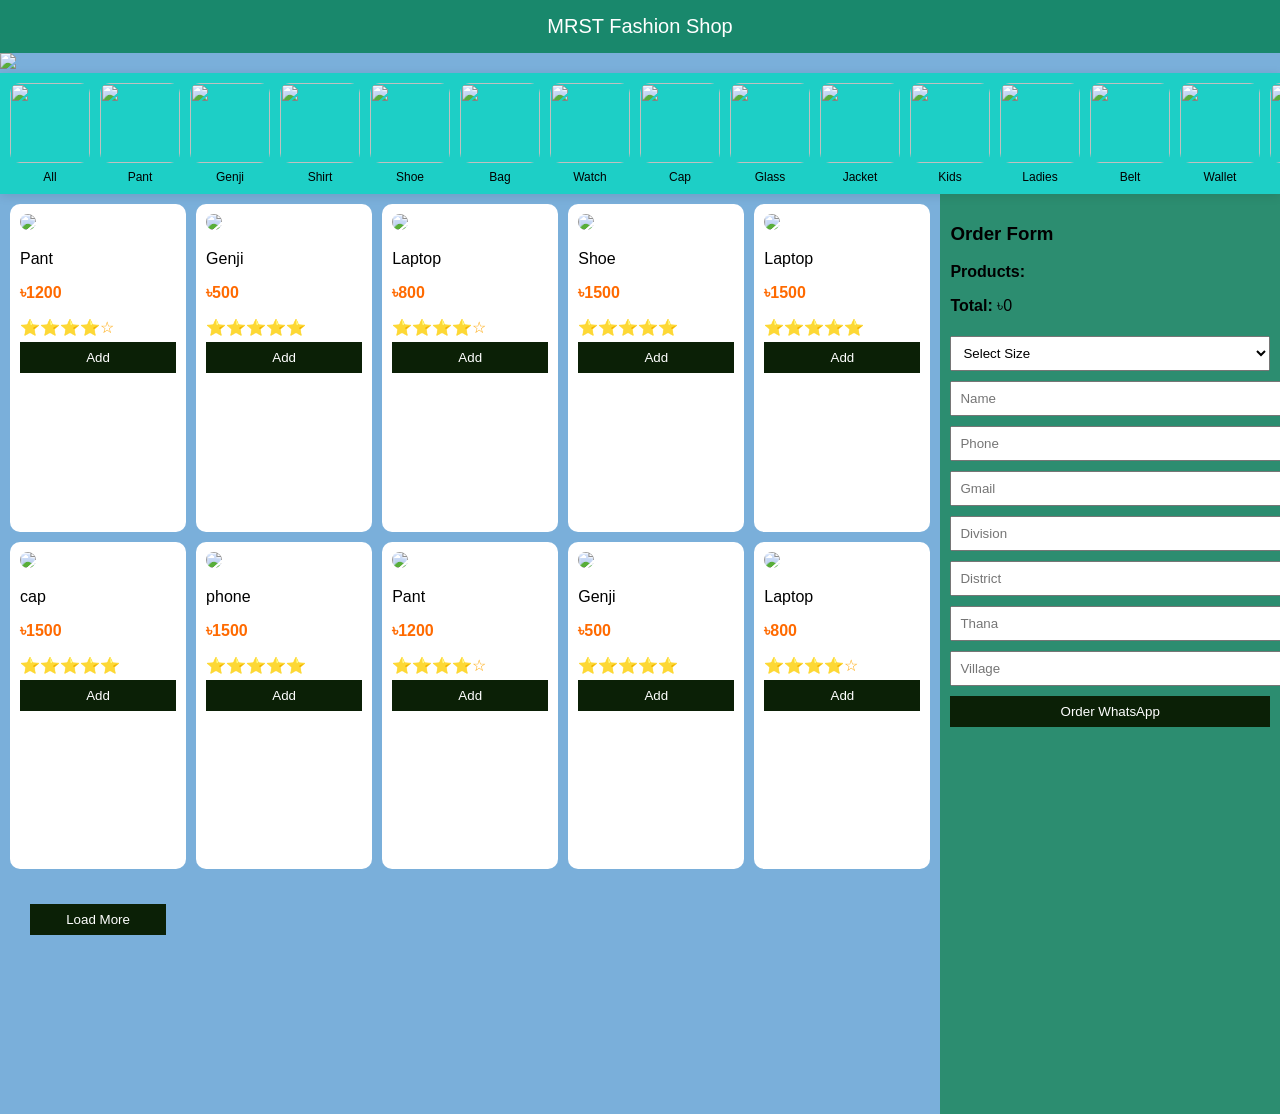
==== Photograph.html @ 0cf2e61b "Add files via upload" ====
<!DOCTYPE html>

<html lang="en">
<head>
<meta charset="UTF-8">
<meta name="viewport" content="width=device-width, initial-scale=1.0">
<title>MRST Fashion Pro</title>

<style>
body{margin:0;font-family:Arial;background:#7aafda;}
header{background:#19886c;color:white;padding:15px;text-align:center;font-size:20px;}

.categories{
  display:flex;
  overflow-x:auto;
  gap:10px;
  padding:10px;
  background:rgb(29, 207, 198);

  position:sticky;
  top:0;
  z-index:999;
  box-shadow:0 2px 10px rgba(0,0,0,0.1);
}
.categories div{
  min-width:80px;
  text-align:center;
  cursor:pointer;
}
.categories img{
  width:80px;
  height:80px;
  border-radius:10px;
}

.categories p{
  font-size:12px;
  margin:3px 0 0;
}

.container{display:flex;}
.products{
  width:72%;
  display:grid;
  grid-template-columns:repeat(5,1fr);
  gap:10px;
  padding:10px;
}

.item{
  background:white;
  padding:10px;
  border-radius:10px;
}
.item img{width:100%;border-radius:10px;}
.price{color:#ff6a00;font-weight:bold;}
button{
  width:100%;
  padding:8px;
  background:#0b2006;
  color:white;
  border:none;
  margin-top:5px;
}

.form{
  width:25%;
  background:rgb(44, 141, 112);
  padding:10px;
  position:sticky;
  top:0;
  height:100vh;
  overflow:auto;
}

.form input,.form select{
  width:100%;
  padding:8px;
  margin:5px 0;
}

.stars{color:orange;}

@media(max-width:768px){

  .container{
    flex-direction:row;
  }

  .products{
    width:65%;
  }

  .form{
    width:35%;
    position:sticky;
    top:70px;
    height:100vh;
  }

}
</style>

</head>

<body>

<header>MRST Fashion Shop</header>
<!-- Simple Slider (No CSS needed extra) -->

<div>
  <img id="slider" src="img/cover3.jpg" width="100%">
</div>

<script>
let images = [
  "img/cover1.jpg",
  "img/cover2.jpg",
  "img/cover3.jpg",
  "img/cover4.jpg"
];

let i = 0;

setInterval(()=>{
  i++;
  if(i >= images.length){
    i = 0;
  }
  document.getElementById("slider").src = images[i];
}, 3000);
</script>
<!-- Categories (Fixed Images) -->

<div class="categories">
<div onclick="filter('all')"><img src="https://picsum.photos/id/100/80/80"><p>All</p></div>
<div onclick="filter('pant')"><img src="https://picsum.photos/id/1011/80/80"><p>Pant</p></div>
<div onclick="filter('genji')"><img src="https://picsum.photos/id/1025/80/80"><p>Genji</p></div>
<div onclick="filter('shirt')"><img src="https://picsum.photos/id/1005/80/80"><p>Shirt</p></div>
<div onclick="filter('shoe')"><img src="https://picsum.photos/id/21/80/80"><p>Shoe</p></div>
<div onclick="filter('bag')"><img src="https://picsum.photos/id/1062/80/80"><p>Bag</p></div>
<div onclick="filter('watch')"><img src="https://picsum.photos/id/1060/80/80"><p>Watch</p></div>
<div onclick="filter('cap')"><img src="https://picsum.photos/id/1074/80/80"><p>Cap</p></div>
<div onclick="filter('glass')"><img src="https://picsum.photos/id/1080/80/80"><p>Glass</p></div>
<div onclick="filter('jacket')"><img src="https://picsum.photos/id/1001/80/80"><p>Jacket</p></div>
<div onclick="filter('kids')"><img src="https://picsum.photos/id/1027/80/80"><p>Kids</p></div>
<div onclick="filter('ladies')"><img src="https://picsum.photos/id/1012/80/80"><p>Ladies</p></div>
<div onclick="filter('belt')"><img src="https://picsum.photos/id/1059/80/80"><p>Belt</p></div>
<div onclick="filter('wallet')"><img src="https://picsum.photos/id/1063/80/80"><p>Wallet</p></div>
<div onclick="filter('perfume')"><img src="https://picsum.photos/id/1069/80/80"><p>Perfume</p></div>
<div onclick="filter('phone')"><img src="https://picsum.photos/id/180/80/80"><p>Phone</p></div>
<div onclick="filter('laptop')"><img src="https://picsum.photos/id/0/80/80"><p>Laptop</p></div>
<div onclick="filter('headphone')"><img src="https://picsum.photos/id/29/80/80"><p>Headphone</p></div>
<div onclick="filter('charger')"><img src="https://picsum.photos/id/96/80/80"><p>Charger</p></div>
<div onclick="filter('powerbank')"><img src="https://picsum.photos/id/1084/80/80"><p>PowerBank</p></div>
</div>

<div class="container">

<!-- Products (Fixed Images) -->

<div class="products" id="products">
  

<div class="item pant">
<img src="https://picsum.photos/id/1011/300/300">
<p>Pant</p>
<p class="price">৳1200</p>
<div class="stars">⭐⭐⭐⭐☆</div>
<button onclick="addToCart('Pant',1200)">Add</button>
</div>

<div class="item genji">
<img src="https://picsum.photos/id/1025/300/300">
<p>Genji</p>
<p class="price">৳500</p>
<div class="stars">⭐⭐⭐⭐⭐</div>
<button onclick="addToCart('Genji',500)">Add</button>
</div>

<div class="item laptop">
<img src="https://picsum.photos/id/1005/300/300">
<p>Laptop</p>
<p class="price">৳800</p>
<div class="stars">⭐⭐⭐⭐☆</div>
<button onclick="addToCart('Laptop',800)">Add</button>
</div>

<div class="item shoe">
<img src="https://picsum.photos/id/21/300/300">
<p>Shoe</p>
<p class="price">৳1500</p>
<div class="stars">⭐⭐⭐⭐⭐</div>
<button onclick="addToCart('Shoe',1500)">Add</button>
</div>

<div class="item Laptop">
<img src="img/phone1.jpg.jpg">
<p>Laptop</p>
<p class="price">৳1500</p>
<div class="stars">⭐⭐⭐⭐⭐</div>
<button onclick="addToCart('Laptop',1500)">Add</button>
</div>

<div class="item cap">
<img src="img/phone1.jpg.jpg">
<p>cap</p>
<p class="price">৳1500</p>
<div class="stars">⭐⭐⭐⭐⭐</div>
<button onclick="addToCart('cap',1500)">Add</button>
</div>
<div class="item phone">
<img src="img/phone1.jpg.jpg">
<p>phone</p>
<p class="price">৳1500</p>
<div class="stars">⭐⭐⭐⭐⭐</div>
<button onclick="addToCart('phone',1500)">Add</button>
</div>

<div class="item pant">
<img src="https://picsum.photos/id/1011/300/300">
<p>Pant</p>
<p class="price">৳1200</p>
<div class="stars">⭐⭐⭐⭐☆</div>
<button onclick="addToCart('Pant',1200)">Add</button>
</div>

<div class="item genji">
<img src="https://picsum.photos/id/1025/300/300">
<p>Genji</p>
<p class="price">৳500</p>
<div class="stars">⭐⭐⭐⭐⭐</div>
<button onclick="addToCart('Genji',500)">Add</button>
</div>

<div class="item laptop">
<img src="https://picsum.photos/id/1005/300/300">
<p>Laptop</p>
<p class="price">৳800</p>
<div class="stars">⭐⭐⭐⭐☆</div>
<button onclick="addToCart('Laptop',800)">Add</button>
</div>

<div class="item shoe">
<img src="https://picsum.photos/id/21/300/300">
<p>Shoe</p>
<p class="price">৳1500</p>
<div class="stars">⭐⭐⭐⭐⭐</div>
<button onclick="addToCart('Shoe',1500)">Add</button>
</div>

<div class="item Laptop">
<img src="img/phone1.jpg.jpg">
<p>Laptop</p>
<p class="price">৳1500</p>
<div class="stars">⭐⭐⭐⭐⭐</div>
<button onclick="addToCart('Laptop',1500)">Add</button>
</div>

<div class="item cap">
<img src="img/phone1.jpg.jpg">
<p>cap</p>
<p class="price">৳1500</p>
<div class="stars">⭐⭐⭐⭐⭐</div>
<button onclick="addToCart('cap',1500)">Add</button>
</div>
<div class="item phone">
<img src="img/phone1.jpg.jpg">
<p>phone</p>
<p class="price">৳1500</p>
<div class="stars">⭐⭐⭐⭐⭐</div>
<button onclick="addToCart('phone',1500)">Add</button>
</div>

<div class="item pant">
<img src="https://picsum.photos/id/1011/300/300">
<p>Pant</p>
<p class="price">৳1200</p>
<div class="stars">⭐⭐⭐⭐☆</div>
<button onclick="addToCart('Pant',1200)">Add</button>
</div>

<div class="item genji">
<img src="https://picsum.photos/id/1025/300/300">
<p>Genji</p>
<p class="price">৳500</p>
<div class="stars">⭐⭐⭐⭐⭐</div>
<button onclick="addToCart('Genji',500)">Add</button>
</div>

<div class="item laptop">
<img src="https://picsum.photos/id/1005/300/300">
<p>Laptop</p>
<p class="price">৳800</p>
<div class="stars">⭐⭐⭐⭐☆</div>
<button onclick="addToCart('Laptop',800)">Add</button>
</div>

<div class="item shoe">
<img src="https://picsum.photos/id/21/300/300">
<p>Shoe</p>
<p class="price">৳1500</p>
<div class="stars">⭐⭐⭐⭐⭐</div>
<button onclick="addToCart('Shoe',1500)">Add</button>
</div>

<div class="item Laptop">
<img src="img/phone1.jpg.jpg">
<p>Laptop</p>
<p class="price">৳1500</p>
<div class="stars">⭐⭐⭐⭐⭐</div>
<button onclick="addToCart('Laptop',1500)">Add</button>
</div>

<div class="item cap">
<img src="img/phone1.jpg.jpg">
<p>cap</p>
<p class="price">৳1500</p>
<div class="stars">⭐⭐⭐⭐⭐</div>
<button onclick="addToCart('cap',1500)">Add</button>
</div>
<div class="item phone">
<img src="img/phone1.jpg.jpg">
<p>phone</p>
<p class="price">৳1500</p>
<div class="stars">⭐⭐⭐⭐⭐</div>
<button onclick="addToCart('phone',1500)">Add</button>
</div>

<div class="item pant">
<img src="https://picsum.photos/id/1011/300/300">
<p>Pant</p>
<p class="price">৳1200</p>
<div class="stars">⭐⭐⭐⭐☆</div>
<button onclick="addToCart('Pant',1200)">Add</button>
</div>

<div class="item genji">
<img src="https://picsum.photos/id/1025/300/300">
<p>Genji</p>
<p class="price">৳500</p>
<div class="stars">⭐⭐⭐⭐⭐</div>
<button onclick="addToCart('Genji',500)">Add</button>
</div>

<div class="item laptop">
<img src="https://picsum.photos/id/1005/300/300">
<p>Laptop</p>
<p class="price">৳800</p>
<div class="stars">⭐⭐⭐⭐☆</div>
<button onclick="addToCart('Laptop',800)">Add</button>
</div>

<div class="item shoe">
<img src="https://picsum.photos/id/21/300/300">
<p>Shoe</p>
<p class="price">৳1500</p>
<div class="stars">⭐⭐⭐⭐⭐</div>
<button onclick="addToCart('Shoe',1500)">Add</button>
</div>

<div class="item Laptop">
<img src="img/phone1.jpg.jpg">
<p>Laptop</p>
<p class="price">৳1500</p>
<div class="stars">⭐⭐⭐⭐⭐</div>
<button onclick="addToCart('Laptop',1500)">Add</button>
</div>

<div class="item cap">
<img src="img/phone1.jpg.jpg">
<p>cap</p>
<p class="price">৳1500</p>
<div class="stars">⭐⭐⭐⭐⭐</div>
<button onclick="addToCart('cap',1500)">Add</button>
</div>
<div class="item phone">
<img src="img/phone1.jpg.jpg">
<p>phone</p>
<p class="price">৳1500</p>
<div class="stars">⭐⭐⭐⭐⭐</div>
<button onclick="addToCart('phone',1500)">Add</button>
</div>

<div class="item pant">
<img src="https://picsum.photos/id/1011/300/300">
<p>Pant</p>
<p class="price">৳1200</p>
<div class="stars">⭐⭐⭐⭐☆</div>
<button onclick="addToCart('Pant',1200)">Add</button>
</div>

<div class="item genji">
<img src="https://picsum.photos/id/1025/300/300">
<p>Genji</p>
<p class="price">৳500</p>
<div class="stars">⭐⭐⭐⭐⭐</div>
<button onclick="addToCart('Genji',500)">Add</button>
</div>

<div class="item laptop">
<img src="https://picsum.photos/id/1005/300/300">
<p>Laptop</p>
<p class="price">৳800</p>
<div class="stars">⭐⭐⭐⭐☆</div>
<button onclick="addToCart('Laptop',800)">Add</button>
</div>

<div class="item shoe">
<img src="https://picsum.photos/id/21/300/300">
<p>Shoe</p>
<p class="price">৳1500</p>
<div class="stars">⭐⭐⭐⭐⭐</div>
<button onclick="addToCart('Shoe',1500)">Add</button>
</div>

<div class="item Laptop">
<img src="img/phone1.jpg.jpg">
<p>Laptop</p>
<p class="price">৳1500</p>
<div class="stars">⭐⭐⭐⭐⭐</div>
<button onclick="addToCart('Laptop',1500)">Add</button>
</div>

<div class="item cap">
<img src="img/phone1.jpg.jpg">
<p>cap</p>
<p class="price">৳1500</p>
<div class="stars">⭐⭐⭐⭐⭐</div>
<button onclick="addToCart('cap',1500)">Add</button>
</div>
<div class="item phone">
<img src="img/phone1.jpg.jpg">
<p>phone</p>
<p class="price">৳1500</p>
<div class="stars">⭐⭐⭐⭐⭐</div>
<button onclick="addToCart('phone',1500)">Add</button>
</div>

<div class="item pant">
<img src="https://picsum.photos/id/1011/300/300">
<p>Pant</p>
<p class="price">৳1200</p>
<div class="stars">⭐⭐⭐⭐☆</div>
<button onclick="addToCart('Pant',1200)">Add</button>
</div>

<div class="item genji">
<img src="https://picsum.photos/id/1025/300/300">
<p>Genji</p>
<p class="price">৳500</p>
<div class="stars">⭐⭐⭐⭐⭐</div>
<button onclick="addToCart('Genji',500)">Add</button>
</div>

<div class="item laptop">
<img src="https://picsum.photos/id/1005/300/300">
<p>Laptop</p>
<p class="price">৳800</p>
<div class="stars">⭐⭐⭐⭐☆</div>
<button onclick="addToCart('Laptop',800)">Add</button>
</div>

<div class="item shoe">
<img src="https://picsum.photos/id/21/300/300">
<p>Shoe</p>
<p class="price">৳1500</p>
<div class="stars">⭐⭐⭐⭐⭐</div>
<button onclick="addToCart('Shoe',1500)">Add</button>
</div>

<div class="item Laptop">
<img src="img/phone1.jpg.jpg">
<p>Laptop</p>
<p class="price">৳1500</p>
<div class="stars">⭐⭐⭐⭐⭐</div>
<button onclick="addToCart('Laptop',1500)">Add</button>
</div>

<div class="item cap">
<img src="img/phone1.jpg.jpg">
<p>cap</p>
<p class="price">৳1500</p>
<div class="stars">⭐⭐⭐⭐⭐</div>
<button onclick="addToCart('cap',1500)">Add</button>
</div>
<div class="item phone">
<img src="img/phone1.jpg.jpg">
<p>phone</p>
<p class="price">৳1500</p>
<div class="stars">⭐⭐⭐⭐⭐</div>
<button onclick="addToCart('phone',1500)">Add</button>
</div>

<div class="item pant">
<img src="https://picsum.photos/id/1011/300/300">
<p>Pant</p>
<p class="price">৳1200</p>
<div class="stars">⭐⭐⭐⭐☆</div>
<button onclick="addToCart('Pant',1200)">Add</button>
</div>

<div class="item genji">
<img src="https://picsum.photos/id/1025/300/300">
<p>Genji</p>
<p class="price">৳500</p>
<div class="stars">⭐⭐⭐⭐⭐</div>
<button onclick="addToCart('Genji',500)">Add</button>
</div>

<div class="item laptop">
<img src="https://picsum.photos/id/1005/300/300">
<p>Laptop</p>
<p class="price">৳800</p>
<div class="stars">⭐⭐⭐⭐☆</div>
<button onclick="addToCart('Laptop',800)">Add</button>
</div>

<div class="item shoe">
<img src="https://picsum.photos/id/21/300/300">
<p>Shoe</p>
<p class="price">৳1500</p>
<div class="stars">⭐⭐⭐⭐⭐</div>
<button onclick="addToCart('Shoe',1500)">Add</button>
</div>

<div class="item Laptop">
<img src="img/phone1.jpg.jpg">
<p>Laptop</p>
<p class="price">৳1500</p>
<div class="stars">⭐⭐⭐⭐⭐</div>
<button onclick="addToCart('Laptop',1500)">Add</button>
</div>

<div class="item cap">
<img src="img/phone1.jpg.jpg">
<p>cap</p>
<p class="price">৳1500</p>
<div class="stars">⭐⭐⭐⭐⭐</div>
<button onclick="addToCart('cap',1500)">Add</button>
</div>
<div class="item phone">
<img src="img/phone1.jpg.jpg">
<p>phone</p>
<p class="price">৳1500</p>
<div class="stars">⭐⭐⭐⭐⭐</div>
<button onclick="addToCart('phone',1500)">Add</button>
</div>

<div class="item pant">
<img src="https://picsum.photos/id/1011/300/300">
<p>Pant</p>
<p class="price">৳1200</p>
<div class="stars">⭐⭐⭐⭐☆</div>
<button onclick="addToCart('Pant',1200)">Add</button>
</div>

<div class="item genji">
<img src="https://picsum.photos/id/1025/300/300">
<p>Genji</p>
<p class="price">৳500</p>
<div class="stars">⭐⭐⭐⭐⭐</div>
<button onclick="addToCart('Genji',500)">Add</button>
</div>

<div class="item laptop">
<img src="https://picsum.photos/id/1005/300/300">
<p>Laptop</p>
<p class="price">৳800</p>
<div class="stars">⭐⭐⭐⭐☆</div>
<button onclick="addToCart('Laptop',800)">Add</button>
</div>

<div class="item shoe">
<img src="https://picsum.photos/id/21/300/300">
<p>Shoe</p>
<p class="price">৳1500</p>
<div class="stars">⭐⭐⭐⭐⭐</div>
<button onclick="addToCart('Shoe',1500)">Add</button>
</div>

<div class="item Laptop">
<img src="img/phone1.jpg.jpg">
<p>Laptop</p>
<p class="price">৳1500</p>
<div class="stars">⭐⭐⭐⭐⭐</div>
<button onclick="addToCart('Laptop',1500)">Add</button>
</div>

<div class="item cap">
<img src="img/phone1.jpg.jpg">
<p>cap</p>
<p class="price">৳1500</p>
<div class="stars">⭐⭐⭐⭐⭐</div>
<button onclick="addToCart('cap',1500)">Add</button>
</div>
<div class="item phone">
<img src="img/phone1.jpg.jpg">
<p>phone</p>
<p class="price">৳1500</p>
<div class="stars">⭐⭐⭐⭐⭐</div>
<button onclick="addToCart('phone',1500)">Add</button>
</div>

<div class="item pant">
<img src="https://picsum.photos/id/1011/300/300">
<p>Pant</p>
<p class="price">৳1200</p>
<div class="stars">⭐⭐⭐⭐☆</div>
<button onclick="addToCart('Pant',1200)">Add</button>
</div>

<div class="item genji">
<img src="https://picsum.photos/id/1025/300/300">
<p>Genji</p>
<p class="price">৳500</p>
<div class="stars">⭐⭐⭐⭐⭐</div>
<button onclick="addToCart('Genji',500)">Add</button>
</div>

<div class="item laptop">
<img src="https://picsum.photos/id/1005/300/300">
<p>Laptop</p>
<p class="price">৳800</p>
<div class="stars">⭐⭐⭐⭐☆</div>
<button onclick="addToCart('Laptop',800)">Add</button>
</div>

<div class="item shoe">
<img src="https://picsum.photos/id/21/300/300">
<p>Shoe</p>
<p class="price">৳1500</p>
<div class="stars">⭐⭐⭐⭐⭐</div>
<button onclick="addToCart('Shoe',1500)">Add</button>
</div>

<div class="item Laptop">
<img src="img/phone1.jpg.jpg">
<p>Laptop</p>
<p class="price">৳1500</p>
<div class="stars">⭐⭐⭐⭐⭐</div>
<button onclick="addToCart('Laptop',1500)">Add</button>
</div>

<div class="item cap">
<img src="img/phone1.jpg.jpg">
<p>cap</p>
<p class="price">৳1500</p>
<div class="stars">⭐⭐⭐⭐⭐</div>
<button onclick="addToCart('cap',1500)">Add</button>
</div>
<div class="item phone">
<img src="img/phone1.jpg.jpg">
<p>phone</p>
<p class="price">৳1500</p>
<div class="stars">⭐⭐⭐⭐⭐</div>
<button onclick="addToCart('phone',1500)">Add</button>
</div>

<div class="item pant">
<img src="https://picsum.photos/id/1011/300/300">
<p>Pant</p>
<p class="price">৳1200</p>
<div class="stars">⭐⭐⭐⭐☆</div>
<button onclick="addToCart('Pant',1200)">Add</button>
</div>

<div class="item genji">
<img src="https://picsum.photos/id/1025/300/300">
<p>Genji</p>
<p class="price">৳500</p>
<div class="stars">⭐⭐⭐⭐⭐</div>
<button onclick="addToCart('Genji',500)">Add</button>
</div>

<div class="item laptop">
<img src="https://picsum.photos/id/1005/300/300">
<p>Laptop</p>
<p class="price">৳800</p>
<div class="stars">⭐⭐⭐⭐☆</div>
<button onclick="addToCart('Laptop',800)">Add</button>
</div>

<div class="item shoe">
<img src="https://picsum.photos/id/21/300/300">
<p>Shoe</p>
<p class="price">৳1500</p>
<div class="stars">⭐⭐⭐⭐⭐</div>
<button onclick="addToCart('Shoe',1500)">Add</button>
</div>

<div class="item Laptop">
<img src="img/phone1.jpg.jpg">
<p>Laptop</p>
<p class="price">৳1500</p>
<div class="stars">⭐⭐⭐⭐⭐</div>
<button onclick="addToCart('Laptop',1500)">Add</button>
</div>

<div class="item cap">
<img src="img/phone1.jpg.jpg">
<p>cap</p>
<p class="price">৳1500</p>
<div class="stars">⭐⭐⭐⭐⭐</div>
<button onclick="addToCart('cap',1500)">Add</button>
</div>
<div class="item phone">
<img src="img/phone1.jpg.jpg">
<p>phone</p>
<p class="price">৳1500</p>
<div class="stars">⭐⭐⭐⭐⭐</div>
<button onclick="addToCart('phone',1500)">Add</button>
</div>

<div class="item pant">
<img src="https://picsum.photos/id/1011/300/300">
<p>Pant</p>
<p class="price">৳1200</p>
<div class="stars">⭐⭐⭐⭐☆</div>
<button onclick="addToCart('Pant',1200)">Add</button>
</div>

<div class="item genji">
<img src="https://picsum.photos/id/1025/300/300">
<p>Genji</p>
<p class="price">৳500</p>
<div class="stars">⭐⭐⭐⭐⭐</div>
<button onclick="addToCart('Genji',500)">Add</button>
</div>

<div class="item laptop">
<img src="https://picsum.photos/id/1005/300/300">
<p>Laptop</p>
<p class="price">৳800</p>
<div class="stars">⭐⭐⭐⭐☆</div>
<button onclick="addToCart('Laptop',800)">Add</button>
</div>

<div class="item shoe">
<img src="https://picsum.photos/id/21/300/300">
<p>Shoe</p>
<p class="price">৳1500</p>
<div class="stars">⭐⭐⭐⭐⭐</div>
<button onclick="addToCart('Shoe',1500)">Add</button>
</div>

<div class="item Laptop">
<img src="img/phone1.jpg.jpg">
<p>Laptop</p>
<p class="price">৳1500</p>
<div class="stars">⭐⭐⭐⭐⭐</div>
<button onclick="addToCart('Laptop',1500)">Add</button>
</div>

<div class="item cap">
<img src="img/phone1.jpg.jpg">
<p>cap</p>
<p class="price">৳1500</p>
<div class="stars">⭐⭐⭐⭐⭐</div>
<button onclick="addToCart('cap',1500)">Add</button>
</div>
<div class="item phone">
<img src="img/phone1.jpg.jpg">
<p>phone</p>
<p class="price">৳1500</p>
<div class="stars">⭐⭐⭐⭐⭐</div>
<button onclick="addToCart('phone',1500)">Add</button>
</div>

<div class="item pant">
<img src="https://picsum.photos/id/1011/300/300">
<p>Pant</p>
<p class="price">৳1200</p>
<div class="stars">⭐⭐⭐⭐☆</div>
<button onclick="addToCart('Pant',1200)">Add</button>
</div>

<div class="item genji">
<img src="https://picsum.photos/id/1025/300/300">
<p>Genji</p>
<p class="price">৳500</p>
<div class="stars">⭐⭐⭐⭐⭐</div>
<button onclick="addToCart('Genji',500)">Add</button>
</div>

<div class="item laptop">
<img src="https://picsum.photos/id/1005/300/300">
<p>Laptop</p>
<p class="price">৳800</p>
<div class="stars">⭐⭐⭐⭐☆</div>
<button onclick="addToCart('Laptop',800)">Add</button>
</div>

<div class="item shoe">
<img src="https://picsum.photos/id/21/300/300">
<p>Shoe</p>
<p class="price">৳1500</p>
<div class="stars">⭐⭐⭐⭐⭐</div>
<button onclick="addToCart('Shoe',1500)">Add</button>
</div>

<div class="item Laptop">
<img src="img/phone1.jpg.jpg">
<p>Laptop</p>
<p class="price">৳1500</p>
<div class="stars">⭐⭐⭐⭐⭐</div>
<button onclick="addToCart('Laptop',1500)">Add</button>
</div>

<div class="item cap">
<img src="img/phone1.jpg.jpg">
<p>cap</p>
<p class="price">৳1500</p>
<div class="stars">⭐⭐⭐⭐⭐</div>
<button onclick="addToCart('cap',1500)">Add</button>
</div>
<div class="item phone">
<img src="img/phone1.jpg.jpg">
<p>phone</p>
<p class="price">৳1500</p>
<div class="stars">⭐⭐⭐⭐⭐</div>
<button onclick="addToCart('phone',1500)">Add</button>
</div>

<div class="item pant">
<img src="https://picsum.photos/id/1011/300/300">
<p>Pant</p>
<p class="price">৳1200</p>
<div class="stars">⭐⭐⭐⭐☆</div>
<button onclick="addToCart('Pant',1200)">Add</button>
</div>

<div class="item genji">
<img src="https://picsum.photos/id/1025/300/300">
<p>Genji</p>
<p class="price">৳500</p>
<div class="stars">⭐⭐⭐⭐⭐</div>
<button onclick="addToCart('Genji',500)">Add</button>
</div>

<div class="item laptop">
<img src="https://picsum.photos/id/1005/300/300">
<p>Laptop</p>
<p class="price">৳800</p>
<div class="stars">⭐⭐⭐⭐☆</div>
<button onclick="addToCart('Laptop',800)">Add</button>
</div>

<div class="item shoe">
<img src="https://picsum.photos/id/21/300/300">
<p>Shoe</p>
<p class="price">৳1500</p>
<div class="stars">⭐⭐⭐⭐⭐</div>
<button onclick="addToCart('Shoe',1500)">Add</button>
</div>

<div class="item Laptop">
<img src="img/phone1.jpg.jpg">
<p>Laptop</p>
<p class="price">৳1500</p>
<div class="stars">⭐⭐⭐⭐⭐</div>
<button onclick="addToCart('Laptop',1500)">Add</button>
</div>

<div class="item cap">
<img src="img/phone1.jpg.jpg">
<p>cap</p>
<p class="price">৳1500</p>
<div class="stars">⭐⭐⭐⭐⭐</div>
<button onclick="addToCart('cap',1500)">Add</button>
</div>
<div class="item phone">
<img src="img/phone1.jpg.jpg">
<p>phone</p>
<p class="price">৳1500</p>
<div class="stars">⭐⭐⭐⭐⭐</div>
<button onclick="addToCart('phone',1500)">Add</button>
</div>

<div class="item pant">
<img src="https://picsum.photos/id/1011/300/300">
<p>Pant</p>
<p class="price">৳1200</p>
<div class="stars">⭐⭐⭐⭐☆</div>
<button onclick="addToCart('Pant',1200)">Add</button>
</div>

<div class="item genji">
<img src="https://picsum.photos/id/1025/300/300">
<p>Genji</p>
<p class="price">৳500</p>
<div class="stars">⭐⭐⭐⭐⭐</div>
<button onclick="addToCart('Genji',500)">Add</button>
</div>

<div class="item laptop">
<img src="https://picsum.photos/id/1005/300/300">
<p>Laptop</p>
<p class="price">৳800</p>
<div class="stars">⭐⭐⭐⭐☆</div>
<button onclick="addToCart('Laptop',800)">Add</button>
</div>

<div class="item shoe">
<img src="https://picsum.photos/id/21/300/300">
<p>Shoe</p>
<p class="price">৳1500</p>
<div class="stars">⭐⭐⭐⭐⭐</div>
<button onclick="addToCart('Shoe',1500)">Add</button>
</div>

<div class="item Laptop">
<img src="img/phone1.jpg.jpg">
<p>Laptop</p>
<p class="price">৳1500</p>
<div class="stars">⭐⭐⭐⭐⭐</div>
<button onclick="addToCart('Laptop',1500)">Add</button>
</div>

<div class="item cap">
<img src="img/phone1.jpg.jpg">
<p>cap</p>
<p class="price">৳1500</p>
<div class="stars">⭐⭐⭐⭐⭐</div>
<button onclick="addToCart('cap',1500)">Add</button>
</div>
<div class="item phone">
<img src="img/phone1.jpg.jpg">
<p>phone</p>
<p class="price">৳1500</p>
<div class="stars">⭐⭐⭐⭐⭐</div>
<button onclick="addToCart('phone',1500)">Add</button>
</div>

<div class="item pant">
<img src="https://picsum.photos/id/1011/300/300">
<p>Pant</p>
<p class="price">৳1200</p>
<div class="stars">⭐⭐⭐⭐☆</div>
<button onclick="addToCart('Pant',1200)">Add</button>
</div>

<div class="item genji">
<img src="https://picsum.photos/id/1025/300/300">
<p>Genji</p>
<p class="price">৳500</p>
<div class="stars">⭐⭐⭐⭐⭐</div>
<button onclick="addToCart('Genji',500)">Add</button>
</div>

<div class="item laptop">
<img src="https://picsum.photos/id/1005/300/300">
<p>Laptop</p>
<p class="price">৳800</p>
<div class="stars">⭐⭐⭐⭐☆</div>
<button onclick="addToCart('Laptop',800)">Add</button>
</div>

<div class="item shoe">
<img src="https://picsum.photos/id/21/300/300">
<p>Shoe</p>
<p class="price">৳1500</p>
<div class="stars">⭐⭐⭐⭐⭐</div>
<button onclick="addToCart('Shoe',1500)">Add</button>
</div>

<div class="item Laptop">
<img src="img/phone1.jpg.jpg">
<p>Laptop</p>
<p class="price">৳1500</p>
<div class="stars">⭐⭐⭐⭐⭐</div>
<button onclick="addToCart('Laptop',1500)">Add</button>
</div>

<div class="item cap">
<img src="img/phone1.jpg.jpg">
<p>cap</p>
<p class="price">৳1500</p>
<div class="stars">⭐⭐⭐⭐⭐</div>
<button onclick="addToCart('cap',1500)">Add</button>
</div>
<div class="item phone">
<img src="img/phone1.jpg.jpg">
<p>phone</p>
<p class="price">৳1500</p>
<div class="stars">⭐⭐⭐⭐⭐</div>
<button onclick="addToCart('phone',1500)">Add</button>
</div>

<div class="item pant">
<img src="https://picsum.photos/id/1011/300/300">
<p>Pant</p>
<p class="price">৳1200</p>
<div class="stars">⭐⭐⭐⭐☆</div>
<button onclick="addToCart('Pant',1200)">Add</button>
</div>

<div class="item genji">
<img src="https://picsum.photos/id/1025/300/300">
<p>Genji</p>
<p class="price">৳500</p>
<div class="stars">⭐⭐⭐⭐⭐</div>
<button onclick="addToCart('Genji',500)">Add</button>
</div>

<div class="item laptop">
<img src="https://picsum.photos/id/1005/300/300">
<p>Laptop</p>
<p class="price">৳800</p>
<div class="stars">⭐⭐⭐⭐☆</div>
<button onclick="addToCart('Laptop',800)">Add</button>
</div>

<div class="item shoe">
<img src="https://picsum.photos/id/21/300/300">
<p>Shoe</p>
<p class="price">৳1500</p>
<div class="stars">⭐⭐⭐⭐⭐</div>
<button onclick="addToCart('Shoe',1500)">Add</button>
</div>

<div class="item Laptop">
<img src="img/phone1.jpg.jpg">
<p>Laptop</p>
<p class="price">৳1500</p>
<div class="stars">⭐⭐⭐⭐⭐</div>
<button onclick="addToCart('Laptop',1500)">Add</button>
</div>

<div class="item cap">
<img src="img/phone1.jpg.jpg">
<p>cap</p>
<p class="price">৳1500</p>
<div class="stars">⭐⭐⭐⭐⭐</div>
<button onclick="addToCart('cap',1500)">Add</button>
</div>
<div class="item phone">
<img src="img/phone1.jpg.jpg">
<p>phone</p>
<p class="price">৳1500</p>
<div class="stars">⭐⭐⭐⭐⭐</div>
<button onclick="addToCart('phone',1500)">Add</button>
</div>

<div class="item pant">
<img src="https://picsum.photos/id/1011/300/300">
<p>Pant</p>
<p class="price">৳1200</p>
<div class="stars">⭐⭐⭐⭐☆</div>
<button onclick="addToCart('Pant',1200)">Add</button>
</div>

<div class="item genji">
<img src="https://picsum.photos/id/1025/300/300">
<p>Genji</p>
<p class="price">৳500</p>
<div class="stars">⭐⭐⭐⭐⭐</div>
<button onclick="addToCart('Genji',500)">Add</button>
</div>

<div class="item laptop">
<img src="https://picsum.photos/id/1005/300/300">
<p>Laptop</p>
<p class="price">৳800</p>
<div class="stars">⭐⭐⭐⭐☆</div>
<button onclick="addToCart('Laptop',800)">Add</button>
</div>

<div class="item shoe">
<img src="https://picsum.photos/id/21/300/300">
<p>Shoe</p>
<p class="price">৳1500</p>
<div class="stars">⭐⭐⭐⭐⭐</div>
<button onclick="addToCart('Shoe',1500)">Add</button>
</div>

<div class="item Laptop">
<img src="img/phone1.jpg.jpg">
<p>Laptop</p>
<p class="price">৳1500</p>
<div class="stars">⭐⭐⭐⭐⭐</div>
<button onclick="addToCart('Laptop',1500)">Add</button>
</div>

<div class="item cap">
<img src="img/phone1.jpg.jpg">
<p>cap</p>
<p class="price">৳1500</p>
<div class="stars">⭐⭐⭐⭐⭐</div>
<button onclick="addToCart('cap',1500)">Add</button>
</div>
<div class="item phone">
<img src="img/phone1.jpg.jpg">
<p>phone</p>
<p class="price">৳1500</p>
<div class="stars">⭐⭐⭐⭐⭐</div>
<button onclick="addToCart('phone',1500)">Add</button>
</div>

<div class="item pant">
<img src="https://picsum.photos/id/1011/300/300">
<p>Pant</p>
<p class="price">৳1200</p>
<div class="stars">⭐⭐⭐⭐☆</div>
<button onclick="addToCart('Pant',1200)">Add</button>
</div>

<div class="item genji">
<img src="https://picsum.photos/id/1025/300/300">
<p>Genji</p>
<p class="price">৳500</p>
<div class="stars">⭐⭐⭐⭐⭐</div>
<button onclick="addToCart('Genji',500)">Add</button>
</div>

<div class="item laptop">
<img src="https://picsum.photos/id/1005/300/300">
<p>Laptop</p>
<p class="price">৳800</p>
<div class="stars">⭐⭐⭐⭐☆</div>
<button onclick="addToCart('Laptop',800)">Add</button>
</div>

<div class="item shoe">
<img src="https://picsum.photos/id/21/300/300">
<p>Shoe</p>
<p class="price">৳1500</p>
<div class="stars">⭐⭐⭐⭐⭐</div>
<button onclick="addToCart('Shoe',1500)">Add</button>
</div>

<div class="item Laptop">
<img src="img/phone1.jpg.jpg">
<p>Laptop</p>
<p class="price">৳1500</p>
<div class="stars">⭐⭐⭐⭐⭐</div>
<button onclick="addToCart('Laptop',1500)">Add</button>
</div>

<div class="item cap">
<img src="img/phone1.jpg.jpg">
<p>cap</p>
<p class="price">৳1500</p>
<div class="stars">⭐⭐⭐⭐⭐</div>
<button onclick="addToCart('cap',1500)">Add</button>
</div>
<div class="item phone">
<img src="img/phone1.jpg.jpg">
<p>phone</p>
<p class="price">৳1500</p>
<div class="stars">⭐⭐⭐⭐⭐</div>
<button onclick="addToCart('phone',1500)">Add</button>
</div>

<div class="item pant">
<img src="https://picsum.photos/id/1011/300/300">
<p>Pant</p>
<p class="price">৳1200</p>
<div class="stars">⭐⭐⭐⭐☆</div>
<button onclick="addToCart('Pant',1200)">Add</button>
</div>

<div class="item genji">
<img src="https://picsum.photos/id/1025/300/300">
<p>Genji</p>
<p class="price">৳500</p>
<div class="stars">⭐⭐⭐⭐⭐</div>
<button onclick="addToCart('Genji',500)">Add</button>
</div>

<div class="item laptop">
<img src="https://picsum.photos/id/1005/300/300">
<p>Laptop</p>
<p class="price">৳800</p>
<div class="stars">⭐⭐⭐⭐☆</div>
<button onclick="addToCart('Laptop',800)">Add</button>
</div>

<div class="item shoe">
<img src="https://picsum.photos/id/21/300/300">
<p>Shoe</p>
<p class="price">৳1500</p>
<div class="stars">⭐⭐⭐⭐⭐</div>
<button onclick="addToCart('Shoe',1500)">Add</button>
</div>

<div class="item Laptop">
<img src="img/phone1.jpg.jpg">
<p>Laptop</p>
<p class="price">৳1500</p>
<div class="stars">⭐⭐⭐⭐⭐</div>
<button onclick="addToCart('Laptop',1500)">Add</button>
</div>

<div class="item cap">
<img src="img/phone1.jpg.jpg">
<p>cap</p>
<p class="price">৳1500</p>
<div class="stars">⭐⭐⭐⭐⭐</div>
<button onclick="addToCart('cap',1500)">Add</button>
</div>
<div class="item phone">
<img src="img/phone1.jpg.jpg">
<p>phone</p>
<p class="price">৳1500</p>
<div class="stars">⭐⭐⭐⭐⭐</div>
<button onclick="addToCart('phone',1500)">Add</button>
</div>

<div class="item pant">
<img src="https://picsum.photos/id/1011/300/300">
<p>Pant</p>
<p class="price">৳1200</p>
<div class="stars">⭐⭐⭐⭐☆</div>
<button onclick="addToCart('Pant',1200)">Add</button>
</div>

<div class="item genji">
<img src="https://picsum.photos/id/1025/300/300">
<p>Genji</p>
<p class="price">৳500</p>
<div class="stars">⭐⭐⭐⭐⭐</div>
<button onclick="addToCart('Genji',500)">Add</button>
</div>

<div class="item laptop">
<img src="https://picsum.photos/id/1005/300/300">
<p>Laptop</p>
<p class="price">৳800</p>
<div class="stars">⭐⭐⭐⭐☆</div>
<button onclick="addToCart('Laptop',800)">Add</button>
</div>

<div class="item shoe">
<img src="https://picsum.photos/id/21/300/300">
<p>Shoe</p>
<p class="price">৳1500</p>
<div class="stars">⭐⭐⭐⭐⭐</div>
<button onclick="addToCart('Shoe',1500)">Add</button>
</div>

<div class="item Laptop">
<img src="img/phone1.jpg.jpg">
<p>Laptop</p>
<p class="price">৳1500</p>
<div class="stars">⭐⭐⭐⭐⭐</div>
<button onclick="addToCart('Laptop',1500)">Add</button>
</div>

<div class="item cap">
<img src="img/phone1.jpg.jpg">
<p>cap</p>
<p class="price">৳1500</p>
<div class="stars">⭐⭐⭐⭐⭐</div>
<button onclick="addToCart('cap',1500)">Add</button>
</div>
<div class="item phone">
<img src="img/phone1.jpg.jpg">
<p>phone</p>
<p class="price">৳1500</p>
<div class="stars">⭐⭐⭐⭐⭐</div>
<button onclick="addToCart('phone',1500)">Add</button>
</div>

<div class="item pant">
<img src="https://picsum.photos/id/1011/300/300">
<p>Pant</p>
<p class="price">৳1200</p>
<div class="stars">⭐⭐⭐⭐☆</div>
<button onclick="addToCart('Pant',1200)">Add</button>
</div>

<div class="item genji">
<img src="https://picsum.photos/id/1025/300/300">
<p>Genji</p>
<p class="price">৳500</p>
<div class="stars">⭐⭐⭐⭐⭐</div>
<button onclick="addToCart('Genji',500)">Add</button>
</div>

<div class="item laptop">
<img src="https://picsum.photos/id/1005/300/300">
<p>Laptop</p>
<p class="price">৳800</p>
<div class="stars">⭐⭐⭐⭐☆</div>
<button onclick="addToCart('Laptop',800)">Add</button>
</div>

<div class="item shoe">
<img src="https://picsum.photos/id/21/300/300">
<p>Shoe</p>
<p class="price">৳1500</p>
<div class="stars">⭐⭐⭐⭐⭐</div>
<button onclick="addToCart('Shoe',1500)">Add</button>
</div>

<div class="item Laptop">
<img src="img/phone1.jpg.jpg">
<p>Laptop</p>
<p class="price">৳1500</p>
<div class="stars">⭐⭐⭐⭐⭐</div>
<button onclick="addToCart('Laptop',1500)">Add</button>
</div>

<div class="item cap">
<img src="img/phone1.jpg.jpg">
<p>cap</p>
<p class="price">৳1500</p>
<div class="stars">⭐⭐⭐⭐⭐</div>
<button onclick="addToCart('cap',1500)">Add</button>
</div>
<div class="item phone">
<img src="img/phone1.jpg.jpg">
<p>phone</p>
<p class="price">৳1500</p>
<div class="stars">⭐⭐⭐⭐⭐</div>
<button onclick="addToCart('phone',1500)">Add</button>
</div>

<div class="item pant">
<img src="https://picsum.photos/id/1011/300/300">
<p>Pant</p>
<p class="price">৳1200</p>
<div class="stars">⭐⭐⭐⭐☆</div>
<button onclick="addToCart('Pant',1200)">Add</button>
</div>

<div class="item genji">
<img src="https://picsum.photos/id/1025/300/300">
<p>Genji</p>
<p class="price">৳500</p>
<div class="stars">⭐⭐⭐⭐⭐</div>
<button onclick="addToCart('Genji',500)">Add</button>
</div>

<div class="item laptop">
<img src="https://picsum.photos/id/1005/300/300">
<p>Laptop</p>
<p class="price">৳800</p>
<div class="stars">⭐⭐⭐⭐☆</div>
<button onclick="addToCart('Laptop',800)">Add</button>
</div>

<div class="item shoe">
<img src="https://picsum.photos/id/21/300/300">
<p>Shoe</p>
<p class="price">৳1500</p>
<div class="stars">⭐⭐⭐⭐⭐</div>
<button onclick="addToCart('Shoe',1500)">Add</button>
</div>

<div class="item Laptop">
<img src="img/phone1.jpg.jpg">
<p>Laptop</p>
<p class="price">৳1500</p>
<div class="stars">⭐⭐⭐⭐⭐</div>
<button onclick="addToCart('Laptop',1500)">Add</button>
</div>

<div class="item cap">
<img src="img/phone1.jpg.jpg">
<p>cap</p>
<p class="price">৳1500</p>
<div class="stars">⭐⭐⭐⭐⭐</div>
<button onclick="addToCart('cap',1500)">Add</button>
</div>
<div class="item phone">
<img src="img/phone1.jpg.jpg">
<p>phone</p>
<p class="price">৳1500</p>
<div class="stars">⭐⭐⭐⭐⭐</div>
<button onclick="addToCart('phone',1500)">Add</button>
</div>

<div class="item pant">
<img src="https://picsum.photos/id/1011/300/300">
<p>Pant</p>
<p class="price">৳1200</p>
<div class="stars">⭐⭐⭐⭐☆</div>
<button onclick="addToCart('Pant',1200)">Add</button>
</div>

<div class="item genji">
<img src="https://picsum.photos/id/1025/300/300">
<p>Genji</p>
<p class="price">৳500</p>
<div class="stars">⭐⭐⭐⭐⭐</div>
<button onclick="addToCart('Genji',500)">Add</button>
</div>

<div class="item laptop">
<img src="https://picsum.photos/id/1005/300/300">
<p>Laptop</p>
<p class="price">৳800</p>
<div class="stars">⭐⭐⭐⭐☆</div>
<button onclick="addToCart('Laptop',800)">Add</button>
</div>

<div class="item shoe">
<img src="https://picsum.photos/id/21/300/300">
<p>Shoe</p>
<p class="price">৳1500</p>
<div class="stars">⭐⭐⭐⭐⭐</div>
<button onclick="addToCart('Shoe',1500)">Add</button>
</div>

<div class="item Laptop">
<img src="img/phone1.jpg.jpg">
<p>Laptop</p>
<p class="price">৳1500</p>
<div class="stars">⭐⭐⭐⭐⭐</div>
<button onclick="addToCart('Laptop',1500)">Add</button>
</div>

<div class="item cap">
<img src="img/phone1.jpg.jpg">
<p>cap</p>
<p class="price">৳1500</p>
<div class="stars">⭐⭐⭐⭐⭐</div>
<button onclick="addToCart('cap',1500)">Add</button>
</div>
<div class="item phone">
<img src="img/phone1.jpg.jpg">
<p>phone</p>
<p class="price">৳1500</p>
<div class="stars">⭐⭐⭐⭐⭐</div>
<button onclick="addToCart('phone',1500)">Add</button>
</div>

<div class="item pant">
<img src="https://picsum.photos/id/1011/300/300">
<p>Pant</p>
<p class="price">৳1200</p>
<div class="stars">⭐⭐⭐⭐☆</div>
<button onclick="addToCart('Pant',1200)">Add</button>
</div>

<div class="item genji">
<img src="https://picsum.photos/id/1025/300/300">
<p>Genji</p>
<p class="price">৳500</p>
<div class="stars">⭐⭐⭐⭐⭐</div>
<button onclick="addToCart('Genji',500)">Add</button>
</div>

<div class="item laptop">
<img src="https://picsum.photos/id/1005/300/300">
<p>Laptop</p>
<p class="price">৳800</p>
<div class="stars">⭐⭐⭐⭐☆</div>
<button onclick="addToCart('Laptop',800)">Add</button>
</div>

<div class="item shoe">
<img src="https://picsum.photos/id/21/300/300">
<p>Shoe</p>
<p class="price">৳1500</p>
<div class="stars">⭐⭐⭐⭐⭐</div>
<button onclick="addToCart('Shoe',1500)">Add</button>
</div>

<div class="item Laptop">
<img src="img/phone1.jpg.jpg">
<p>Laptop</p>
<p class="price">৳1500</p>
<div class="stars">⭐⭐⭐⭐⭐</div>
<button onclick="addToCart('Laptop',1500)">Add</button>
</div>

<div class="item cap">
<img src="img/phone1.jpg.jpg">
<p>cap</p>
<p class="price">৳1500</p>
<div class="stars">⭐⭐⭐⭐⭐</div>
<button onclick="addToCart('cap',1500)">Add</button>
</div>
<div class="item phone">
<img src="img/phone1.jpg.jpg">
<p>phone</p>
<p class="price">৳1500</p>
<div class="stars">⭐⭐⭐⭐⭐</div>
<button onclick="addToCart('phone',1500)">Add</button>
</div>

<div class="item pant">
<img src="https://picsum.photos/id/1011/300/300">
<p>Pant</p>
<p class="price">৳1200</p>
<div class="stars">⭐⭐⭐⭐☆</div>
<button onclick="addToCart('Pant',1200)">Add</button>
</div>

<div class="item genji">
<img src="https://picsum.photos/id/1025/300/300">
<p>Genji</p>
<p class="price">৳500</p>
<div class="stars">⭐⭐⭐⭐⭐</div>
<button onclick="addToCart('Genji',500)">Add</button>
</div>

<div class="item laptop">
<img src="https://picsum.photos/id/1005/300/300">
<p>Laptop</p>
<p class="price">৳800</p>
<div class="stars">⭐⭐⭐⭐☆</div>
<button onclick="addToCart('Laptop',800)">Add</button>
</div>

<div class="item shoe">
<img src="https://picsum.photos/id/21/300/300">
<p>Shoe</p>
<p class="price">৳1500</p>
<div class="stars">⭐⭐⭐⭐⭐</div>
<button onclick="addToCart('Shoe',1500)">Add</button>
</div>

<div class="item Laptop">
<img src="img/phone1.jpg.jpg">
<p>Laptop</p>
<p class="price">৳1500</p>
<div class="stars">⭐⭐⭐⭐⭐</div>
<button onclick="addToCart('Laptop',1500)">Add</button>
</div>

<div class="item cap">
<img src="img/phone1.jpg.jpg">
<p>cap</p>
<p class="price">৳1500</p>
<div class="stars">⭐⭐⭐⭐⭐</div>
<button onclick="addToCart('cap',1500)">Add</button>
</div>
<div class="item phone">
<img src="img/phone1.jpg.jpg">
<p>phone</p>
<p class="price">৳1500</p>
<div class="stars">⭐⭐⭐⭐⭐</div>
<button onclick="addToCart('phone',1500)">Add</button>
</div>

<div class="item pant">
<img src="https://picsum.photos/id/1011/300/300">
<p>Pant</p>
<p class="price">৳1200</p>
<div class="stars">⭐⭐⭐⭐☆</div>
<button onclick="addToCart('Pant',1200)">Add</button>
</div>

<div class="item genji">
<img src="https://picsum.photos/id/1025/300/300">
<p>Genji</p>
<p class="price">৳500</p>
<div class="stars">⭐⭐⭐⭐⭐</div>
<button onclick="addToCart('Genji',500)">Add</button>
</div>

<div class="item laptop">
<img src="https://picsum.photos/id/1005/300/300">
<p>Laptop</p>
<p class="price">৳800</p>
<div class="stars">⭐⭐⭐⭐☆</div>
<button onclick="addToCart('Laptop',800)">Add</button>
</div>

<div class="item shoe">
<img src="https://picsum.photos/id/21/300/300">
<p>Shoe</p>
<p class="price">৳1500</p>
<div class="stars">⭐⭐⭐⭐⭐</div>
<button onclick="addToCart('Shoe',1500)">Add</button>
</div>

<div class="item Laptop">
<img src="img/phone1.jpg.jpg">
<p>Laptop</p>
<p class="price">৳1500</p>
<div class="stars">⭐⭐⭐⭐⭐</div>
<button onclick="addToCart('Laptop',1500)">Add</button>
</div>

<div class="item cap">
<img src="img/phone1.jpg.jpg">
<p>cap</p>
<p class="price">৳1500</p>
<div class="stars">⭐⭐⭐⭐⭐</div>
<button onclick="addToCart('cap',1500)">Add</button>
</div>
<div class="item phone">
<img src="img/phone1.jpg.jpg">
<p>phone</p>
<p class="price">৳1500</p>
<div class="stars">⭐⭐⭐⭐⭐</div>
<button onclick="addToCart('phone',1500)">Add</button>
</div>

<div class="item pant">
<img src="https://picsum.photos/id/1011/300/300">
<p>Pant</p>
<p class="price">৳1200</p>
<div class="stars">⭐⭐⭐⭐☆</div>
<button onclick="addToCart('Pant',1200)">Add</button>
</div>

<div class="item genji">
<img src="https://picsum.photos/id/1025/300/300">
<p>Genji</p>
<p class="price">৳500</p>
<div class="stars">⭐⭐⭐⭐⭐</div>
<button onclick="addToCart('Genji',500)">Add</button>
</div>

<div class="item laptop">
<img src="https://picsum.photos/id/1005/300/300">
<p>Laptop</p>
<p class="price">৳800</p>
<div class="stars">⭐⭐⭐⭐☆</div>
<button onclick="addToCart('Laptop',800)">Add</button>
</div>

<div class="item shoe">
<img src="https://picsum.photos/id/21/300/300">
<p>Shoe</p>
<p class="price">৳1500</p>
<div class="stars">⭐⭐⭐⭐⭐</div>
<button onclick="addToCart('Shoe',1500)">Add</button>
</div>

<div class="item Laptop">
<img src="img/phone1.jpg.jpg">
<p>Laptop</p>
<p class="price">৳1500</p>
<div class="stars">⭐⭐⭐⭐⭐</div>
<button onclick="addToCart('Laptop',1500)">Add</button>
</div>

<div class="item cap">
<img src="img/phone1.jpg.jpg">
<p>cap</p>
<p class="price">৳1500</p>
<div class="stars">⭐⭐⭐⭐⭐</div>
<button onclick="addToCart('cap',1500)">Add</button>
</div>
<div class="item phone">
<img src="img/phone1.jpg.jpg">
<p>phone</p>
<p class="price">৳1500</p>
<div class="stars">⭐⭐⭐⭐⭐</div>
<button onclick="addToCart('phone',1500)">Add</button>
</div>

<div class="item pant">
<img src="https://picsum.photos/id/1011/300/300">
<p>Pant</p>
<p class="price">৳1200</p>
<div class="stars">⭐⭐⭐⭐☆</div>
<button onclick="addToCart('Pant',1200)">Add</button>
</div>

<div class="item genji">
<img src="https://picsum.photos/id/1025/300/300">
<p>Genji</p>
<p class="price">৳500</p>
<div class="stars">⭐⭐⭐⭐⭐</div>
<button onclick="addToCart('Genji',500)">Add</button>
</div>

<div class="item laptop">
<img src="https://picsum.photos/id/1005/300/300">
<p>Laptop</p>
<p class="price">৳800</p>
<div class="stars">⭐⭐⭐⭐☆</div>
<button onclick="addToCart('Laptop',800)">Add</button>
</div>

<div class="item shoe">
<img src="https://picsum.photos/id/21/300/300">
<p>Shoe</p>
<p class="price">৳1500</p>
<div class="stars">⭐⭐⭐⭐⭐</div>
<button onclick="addToCart('Shoe',1500)">Add</button>
</div>

<div class="item Laptop">
<img src="img/phone1.jpg.jpg">
<p>Laptop</p>
<p class="price">৳1500</p>
<div class="stars">⭐⭐⭐⭐⭐</div>
<button onclick="addToCart('Laptop',1500)">Add</button>
</div>

<div class="item cap">
<img src="img/phone1.jpg.jpg">
<p>cap</p>
<p class="price">৳1500</p>
<div class="stars">⭐⭐⭐⭐⭐</div>
<button onclick="addToCart('cap',1500)">Add</button>
</div>
<div class="item phone">
<img src="img/phone1.jpg.jpg">
<p>phone</p>
<p class="price">৳1500</p>
<div class="stars">⭐⭐⭐⭐⭐</div>
<button onclick="addToCart('phone',1500)">Add</button>
</div>

<div class="item pant">
<img src="https://picsum.photos/id/1011/300/300">
<p>Pant</p>
<p class="price">৳1200</p>
<div class="stars">⭐⭐⭐⭐☆</div>
<button onclick="addToCart('Pant',1200)">Add</button>
</div>

<div class="item genji">
<img src="https://picsum.photos/id/1025/300/300">
<p>Genji</p>
<p class="price">৳500</p>
<div class="stars">⭐⭐⭐⭐⭐</div>
<button onclick="addToCart('Genji',500)">Add</button>
</div>

<div class="item laptop">
<img src="https://picsum.photos/id/1005/300/300">
<p>Laptop</p>
<p class="price">৳800</p>
<div class="stars">⭐⭐⭐⭐☆</div>
<button onclick="addToCart('Laptop',800)">Add</button>
</div>

<div class="item shoe">
<img src="https://picsum.photos/id/21/300/300">
<p>Shoe</p>
<p class="price">৳1500</p>
<div class="stars">⭐⭐⭐⭐⭐</div>
<button onclick="addToCart('Shoe',1500)">Add</button>
</div>

<div class="item Laptop">
<img src="img/phone1.jpg.jpg">
<p>Laptop</p>
<p class="price">৳1500</p>
<div class="stars">⭐⭐⭐⭐⭐</div>
<button onclick="addToCart('Laptop',1500)">Add</button>
</div>

<div class="item cap">
<img src="img/phone1.jpg.jpg">
<p>cap</p>
<p class="price">৳1500</p>
<div class="stars">⭐⭐⭐⭐⭐</div>
<button onclick="addToCart('cap',1500)">Add</button>
</div>
<div class="item phone">
<img src="img/phone1.jpg.jpg">
<p>phone</p>
<p class="price">৳1500</p>
<div class="stars">⭐⭐⭐⭐⭐</div>
<button onclick="addToCart('phone',1500)">Add</button>
</div>

<div style="text-align:center; padding:20px;">
  <button onclick="loadMore()" id="loadBtn">
    Load More
  </button>
</div>

</div>

<!-- Order Form -->

<div class="form">
<h3>Order Form</h3>

<p><b>Products:</b></p>
<pre id="product"></pre>

<p><b>Total:</b> ৳<span id="total">0</span></p>

<select id="size">
<option value="">Select Size</option>
<option>M</option>
<option>L</option>
<option>XL</option>
<option>XXL</option>
</select>

<input id="name" placeholder="Name">
<input id="phone" placeholder="Phone">
<input id="gmail" placeholder="Gmail">

<input id="division" placeholder="Division">
<input id="district" placeholder="District">
<input id="thana" placeholder="Thana">
<input id="village" placeholder="Village">

<button onclick="order()">Order WhatsApp</button>

</div>

</div>

<script>
let total = 0;
let productList = "";

function filter(cat){
  let items=document.querySelectorAll(".item");
  items.forEach(item=>{
    if(cat==="all" || item.classList.contains(cat)){
      item.style.display="block";
    } else {
      item.style.display="none";
    }
  });
}

function addToCart(name,price){
  total += price;
  productList += "• " + name + " - " + price + "৳\n";

  document.getElementById("product").innerText = productList;
  document.getElementById("total").innerText = total;
}

function order(){
  let size = document.getElementById("size").value || "Not selected";
  let name = document.getElementById("name").value || "No name";
  let phone = document.getElementById("phone").value || "No phone";
  let gmail = document.getElementById("gmail").value || "No gmail";

  let division = document.getElementById("division").value || " no dicision";
  let district = document.getElementById("district").value || " NO district";
  let thana = document.getElementById("thana").value || " ";
  let village = document.getElementById("village").value || "";

  let message =
  "🛒 Order Details\n\n" +
  productList +
  "\n💰 Total: " + total + "৳\n\n" +
  "📏 Size: " + size + "\n\n" +
  "👤 Name: " + name + "\n" +
  "📞 Phone: " + phone + "\n" +
  "📧 Gmail: " + gmail + "\n\n" +
  "📍 Address:\n" +
  "Division: " + division + "\n" +
  "District: " + district + "\n" +
  "Thana: " + thana + "\n" +
  "Village: " + village;

  let url = "https://wa.me/8801605019908?text=" + encodeURIComponent(message);
  window.open(url, "_blank");
}
let visible = 10;

let items = document.querySelectorAll(".item");

function showProducts(){

  items.forEach((item,index)=>{

    if(index < visible){
      item.style.display = "block";
    }else{
      item.style.display = "none";
    }

  });

  if(visible >= items.length){
    document.getElementById("loadBtn").style.display = "none";
  }

}

function loadMore(){

  visible += 10;

  showProducts();

}

showProducts();
</script>


</body>
</html>
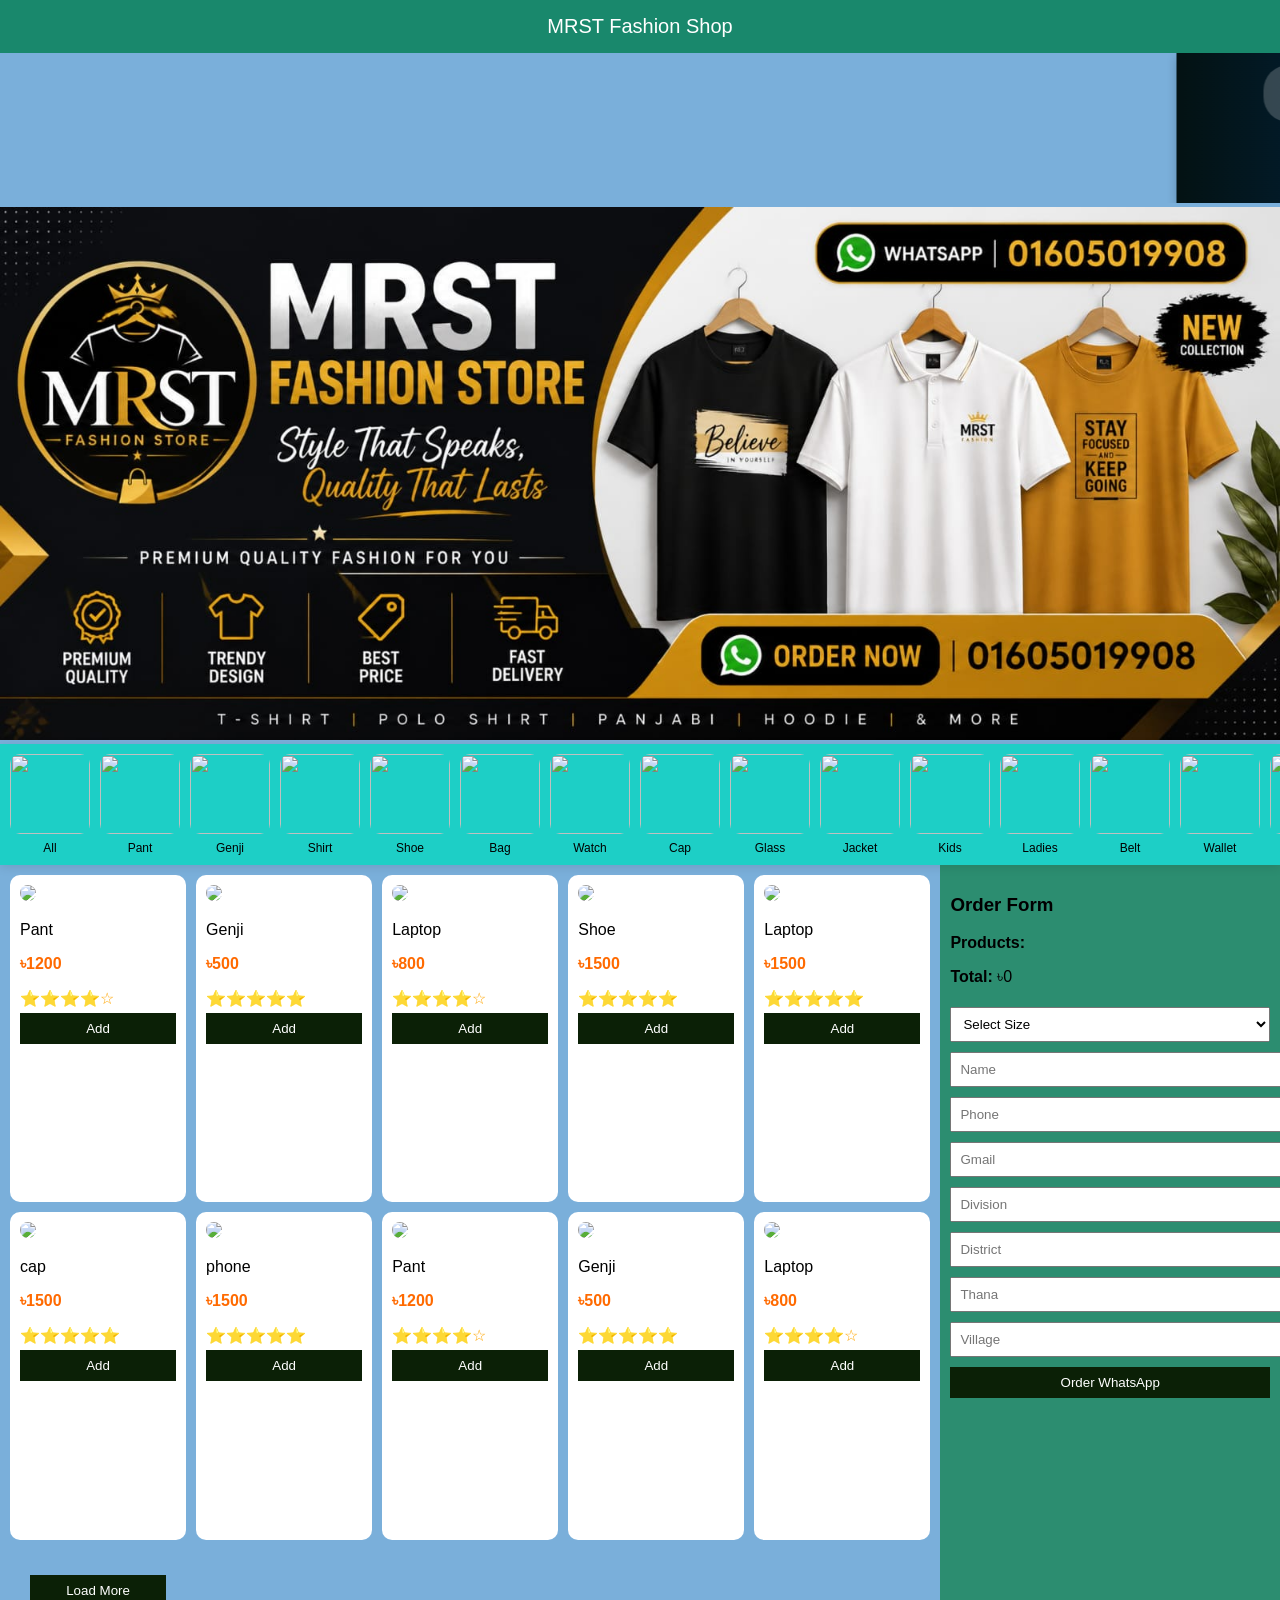
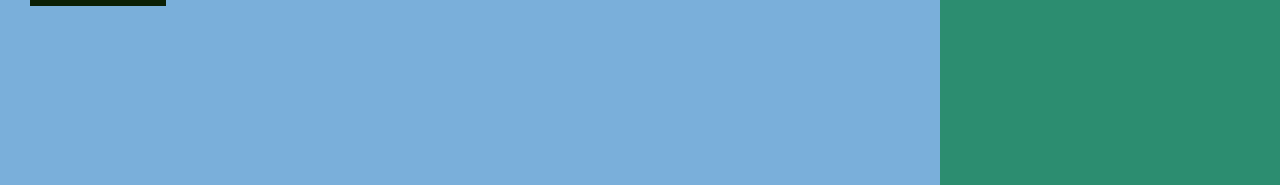
==== commit 8a1ae60d: "Add files via upload" ====
--- a/Photograph.html
+++ b/Photograph.html
@@ -9,6 +9,43 @@
 <style>
 body{margin:0;font-family:Arial;background:#7aafda;}
 header{background:#19886c;color:white;padding:15px;text-align:center;font-size:20px;}
+.navbar{
+  background: #23bb92;
+  font-size: xx-large;
+
+}
+.navbar{
+  background: linear-gradient(90deg,#031213,#0072ff);
+  padding:12px;
+  display:flex;
+  justify-content:center;
+  flex-wrap:wrap;
+  gap:12px;
+  box-shadow:0 4px 10px rgba(0,0,0,0.2);
+}
+
+.navbar a{
+  text-decoration:none;
+  color:white;
+  padding:10px 20px;
+  border-radius:25px;
+  font-weight:bold;
+  background:rgba(255,255,255,0.2);
+  transition:0.3s;
+}
+
+/* Hover Effect */
+.navbar a:hover{
+  background:white;
+  color:#02080f;
+  transform:translateY(-3px);
+}
+
+/* Active Button */
+.navbar .active{
+  background:white;
+  color:#75c4b0;
+}
 
 .categories{
   display:flex;
@@ -97,6 +134,8 @@
     top:70px;
     height:100vh;
   }
+  
+  
 
 }
 </style>
@@ -106,7 +145,22 @@
 <body>
 
 <header>MRST Fashion Shop</header>
+<marquee behavior="" direction="">
+<nav  class="navbar">
+<a href="index.html" class="active>Home</a>
+<a href="index.html">Home Page</a>
+<a href="prodcuts.html">Products</a>
+<a href="special market.html">special market</a>
+<a href="about.html"> about</a>
+<a href="shoe.html">pant</a>
+<a href="genji.html">T-sharit</a>
+<a href="Photograph.html">just for Your</a>
+
+</nav></marquee>
+
+
 <!-- Simple Slider (No CSS needed extra) -->
+ 
 
 <div>
   <img id="slider" src="img/cover3.jpg" width="100%">
